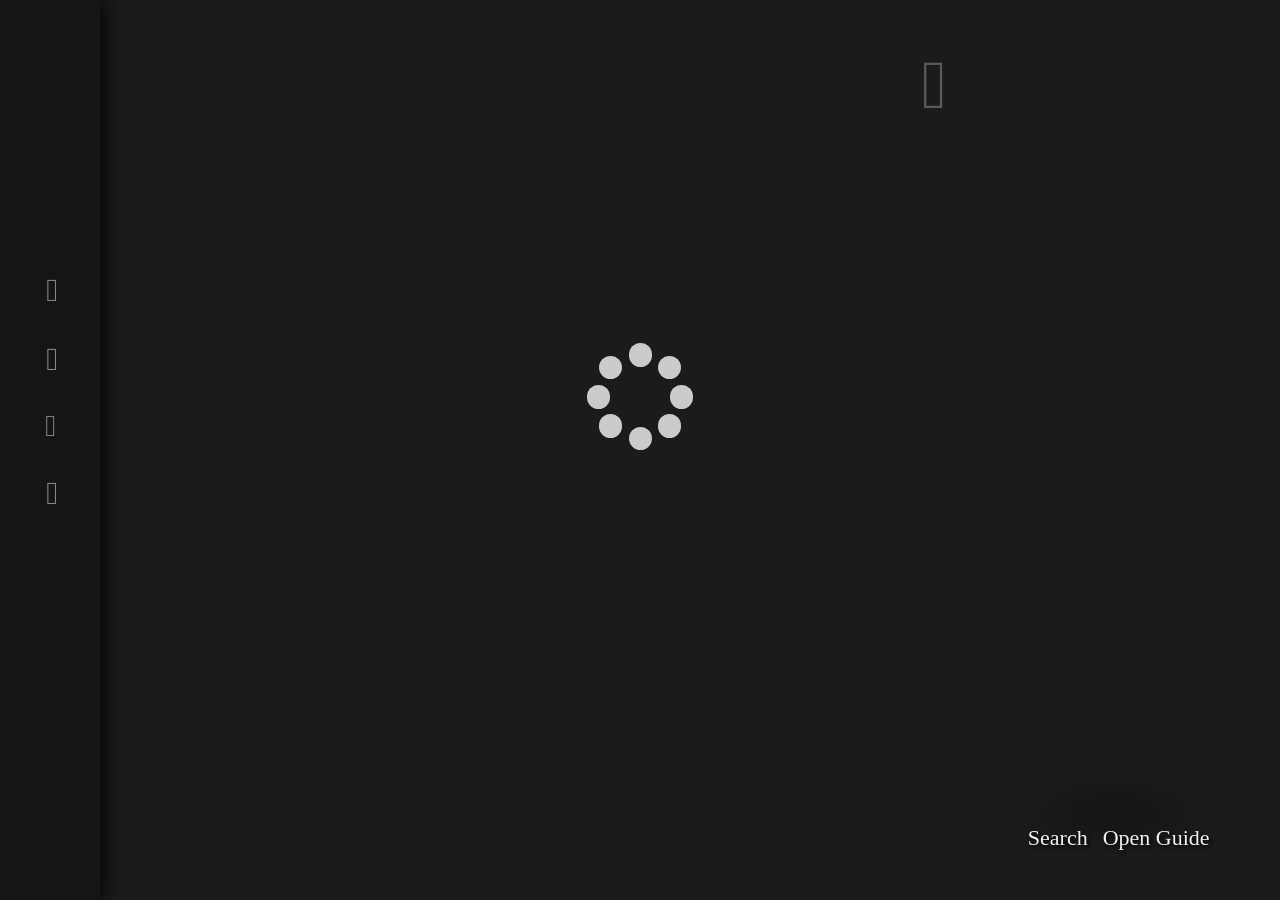
==== index.html @ cc0f6d0f "quick updates" ====
<!DOCTYPE html>

<html xmlns:yt="http://youtube.com">

<head>
    <meta http-equiv="content-type" content="text/html; charset=UTF-8">

 
    <script>
        (function () {
            (function () {
                function d(a) {
                    this.t = {};
                    this.tick = function (a, c, b) {
                        b = void 0 != b ? b : (new Date).getTime();
                        this.t[a] = [b, c]
                    };
                    this.tick("start", null, a)
                }
                var a = new d;
                window.jstiming = {
                    Timer: d,
                    load: a
                };
                if (window.performance && window.performance.timing) {
                    var a = window.performance.timing,
                        c = window.jstiming.load,
                        b = a.navigationStart,
                        a = a.responseStart;
                    0 < b && a >= b && (c.tick("_wtsrt", void 0, b), c.tick("wtsrt_", "_wtsrt", a), c.tick("tbsd_", "wtsrt_"))
                }
                try {
                    a = null, window.chrome && window.chrome.csi && (a = Math.floor(window.chrome.csi().pageT), c && 0 < b && (c.tick("_tbnd", void 0, window.chrome.csi().startE), c.tick("tbnd_", "_tbnd", b))), null == a && window.gtbExternal && (a = window.gtbExternal.pageT()), null == a && window.external && (a = window.external.pageT, c && 0 < b && (c.tick("_tbnd", void 0, window.external.startE), c.tick("tbnd_", "_tbnd", b))), a && (window.jstiming.pt = a)
                } catch (e) { }
            })();
        })();
    </script>
    <script>
        window.yterr = window.yterr || true;
        var ytcfg = {
            d: function () {
                return (window.yt && yt.config_) || ytcfg.data_ || (ytcfg.data_ = {});
            },
            get: function (k, o) {
                return (k in ytcfg.d()) ? ytcfg.d()[k] : o;
            },
            set: function () {
                var a = arguments;
                if (a.length > 1) {
                    ytcfg.d()[a[0]] = a[1];
                } else {
                    for (var k in a[0]) {
                        ytcfg.d()[k] = a[0][k];
                    }
                }
            }
        };
        ytcfg.set("PAGE_CL", 115820802);
        ytcfg.set("PAGE_BUILD_LABEL", "youtube_20160229_RC0");
    </script>
    <title>YouTube TV</title>
    <link rel="icon" href="https://web.archive.org/web/20160301042623im_/https://s.ytimg.com/yts/favicon-vflz7uhzw.ico"
        type="image/x-icon">

    <meta name="description"
        content="Watch the videos and channels you love on the big screen using Chromecast, smart TVs, game consoles, and other devices.">

    <meta name="msXboxApplication-ID" content="423607D3">
    <meta name="xboxOneApplication-ID" content="07459769">
    <meta name="SC-WEBAPP-CONFIG" content="full">
    <style>
        #loader {
            height: 100%;
            left: 0;
            position: absolute;
            top: 0;
            width: 100%;
            z-index: 0;
            background-position: center center;
            background-repeat: no-repeat;
            background-size: 60%;
            background-color: #e62d27;
            background-image: url([data-uri]);
        }
    </style>

    <style type="text/css"></style>
</head>

<body class="desktop sets-ui lang-en_US lang-case-sensitive" lang="en_US" style="font-size: 118%;">

    <div id="leanback">

    </div>
    <script>

        var currentHost = window.location.hostname;
        var currentPort = window.location.port;

        var APP_URL = "http://" + currentHost);  
        var PROXY_URL = "http://corsproxy.io/?"; 

        console.log("APP_URL:", APP_URL);
        console.log("PROXY_URL:", PROXY_URL);


        window['swfConfig'] = {
            "url_v8": "https:\/\/web.archive.org\/web\/20160301042623\/https:\/\/s.ytimg.com\/yts\/swfbin\/player-vflWp-Ns-\/cps.swf",
            "args": {
                "gapi_hint_params": "m;\/_\/scs\/abc-static\/_\/js\/k=gapi.gapi.en.L3Aa5s3lbWU.O\/m=__features__\/am=AAQ\/rt=j\/d=1\/rs=AHpOoo-0iTqp-gUUTt97zQ-o996_icWxBA",
                "idpj": "-8",
                "host_language": "en",
                "enablejsapi": "1",
                "c": "TVHTML5",
                "fexp": "9405985,9408492,9414703,9419452,9420452,9421503,9422596,9423661,9425362,9427241,9429351",
                "eventid": "7xnVVoHwJsjW-wPopKLAAw",
                "ssl": "1",
                "hl": "en_US",
                "apiary_host": "",
                "cver": "4",
                "cr": "US",
                "innertube_api_key": "AIzaSyAO_FJ2SlqU8Q4STEHLGCilw_Y9_11qcW8",
                "fflags": "video_wall_moving_thumbnails_hover=false\u0026video_wall_moving_thumbnails_first=false\u0026enable_ad_video_end_renderers=false\u0026related_menu=false\u0026video_wall_storyboards_mouse_x=false\u0026dash_html5_refresh_mapping_min_buffer=0\u0026mweb_generate_cpn_on_page=false\u0026yto_enable_ytr_promo_refresh_assets=true\u0026enable_why_this_ad_for_desktop=true\u0026tote_otf_inline_hls_manifests=true\u0026video_wall_moving_thumbnails_autoplay=false\u0026legacy_autoplay_flag=true\u0026dash_html5_refresh_mapping_interval=0\u0026big_buffers_for_anchovy=false\u0026combined_teaser_link=false\u0026enable_audio_cast=true\u0026html5_playing_event_buffer_underrun=true\u0026moving_thumbnails_autonav=false\u0026use_smaller_session_tempdata_cookie_name=true\u0026better_mobile_in_player=false\u0026enable_stereo3d_ie_firefox_opera=true\u0026doubleclick_gpt_retagging=false\u0026tv_player_heartbeats=true\u0026cards_drawer_auto_open=false\u0026video_wall_pagination=false\u0026native_controls_assume_media_volume=true\u0026probability_to_change_skip=0.0\u0026html5_multicam=true\u0026new_ended_replay=false\u0026dynamic_ad_break_seek_threshold_sec=0\u0026enable_dynamic_ad_break=false\u0026show_ads_pay_this_creator_info_card=false\u0026html5_force_play_on_suspend_event_limited=false\u0026ad_info_icon_in_card=false\u0026teaser_on_button_hover=false\u0026hover_card_on_button_hover=false\u0026mweb_cougar_big_controls=false\u0026use_html5_ad_break_renderer_for_mweb=false\u0026drawer_peek=false\u0026log_backfill_requests=false\u0026yto_enable_unlimited_landing_page_yto_features=true\u0026preload_based_on_input=false\u0026trueview_shopping_v2_rendering=false\u0026enable_probabilistic_show_skip_as_nonskip=false\u0026mweb_cougar=false\u0026enable_spherical3d_firefox_opera=false\u0026html5_strip_emsg=true\u0026use_html5_ad_break_renderer=false\u0026log_teaser_hover=false\u0026send_presence_signal_vis_desktop=true\u0026autonav_notifications=false\u0026html5_nonfatal_invalid_state=true\u0026enable_spherical3d_ie=true\u0026merge_button_with_teaser=false\u0026endscreen_redirect=false\u0026html5_always_underrun_on_empty_buffer=false\u0026log_it_display_tree=true\u0026html5_crossorigin_video=false\u0026cards_drawer_auto_open_offset=0\u0026enable_probabilistic_show_nonskip_as_skip=false\u0026ad_video_end_disable_auto_open_drawer=false\u0026yto_enable_watch_offer_module=true\u0026html5_deadzone_multiplier=1.0\u0026html5_enable_cros_vp9=false\u0026enable_yt_music_lp=true\u0026always_request_animation_frame=false\u0026cards_drawer_auto_open_duration=-1\u0026player_scaling_360p_to_720p=false\u0026desktop_send_instream_ad_complete_ping=false\u0026dynamic_ad_break_pause_threshold_sec=0\u0026disable_new_pause_state3=true\u0026yto_feature_hub_channel=false\u0026sidebar_renderers=true\u0026mweb_uniplayer_disable_adaptation=false\u0026html5_live_nonzero_first_segment_start_time=false\u0026html5_enable_aac_51_clear=false\u0026creator_endscreens_enabled=false\u0026white_noise_with_interval=false\u0026html5_dash_mpd_version=3\u0026legacy_poster_behavior=true\u0026use_cougar_ads_ui=false\u0026cleanup_text_overlay_spam_signals=false\u0026video_wall_redesign=false\u0026edge_nonprefixed_eme=false\u0026enable_html5_spherical_direction_logging=true\u0026fix_afc_mpu_api_stats_ads=false\u0026use_html5_ad_break_renderer_for_embed=false\u0026html5_force_play_on_suspend_event=false\u0026quick_play_click=true\u0026ios_path_probe_enabled=true\u0026ui_logging=false\u0026hover_card_for_video_card_teaser=false\u0026html5_request_sizing_multiplier=0.8\u0026html5_ad_error_releases=false\u0026html5_live_disable_dg_pacing=true\u0026html5_live_only_stick_to_head=true\u0026product_listing_ads_cards_drawer_auto_open=false\u0026use_html5_ad_break_renderer_for_web_gaming=false",
                "ldpj": "-8",
                "innertube_api_version": "v1",
                "apiary_host_firstparty": "",
                "innertube_context_client_version": "1.20160229",
                "player_error_log_fraction": "1.0",
                "devjs": "false"
            },
            "url": "https:\/\/web.archive.org\/web\/20160301042623\/https:\/\/s.ytimg.com\/yts\/swfbin\/player-vflWp-Ns-\/watch_as3.swf",
            "messages": {
                "player_fallback": ["Adobe Flash Player or an HTML5 supported browser is required for video playback.\u003cbr\u003e\u003ca href=\"http:\/\/get.adobe.com\/flashplayer\/\"\u003eGet the latest Flash Player \u003c\/a\u003e\u003cbr\u003e\u003ca href=\"\/html5\"\u003eLearn more about upgrading to an HTML5 browser\u003c\/a\u003e"]
            },
            "html5": true,
            "min_version": "8.0.0",
            "url_v9as2": "https:\/\/web.archive.org\/web\/20160301042623\/https:\/\/s.ytimg.com\/yts\/swfbin\/player-vflWp-Ns-\/cps.swf",
            "assets": {
                "css": APP_URL + "/assets/www-player-vflz6YThU.css",
                "js": APP_URL + "/assets/tv-player.js"
            },
            "sts": 16855,
            "params": {
                "allowfullscreen": "true",
                "allowscriptaccess": "always",
                "bgcolor": "#fffff"
            },
            "attrs": {
                "id": "movie_player"
            }
        };
        window['environment'] = {
            "start_time": 1456804800,
            "country": "US",
            "model": "",
            "experiments": [20452, 9420790, 9420951, 9421041, 9421128, 9421404, 9421503, 9421625, 9422250, 9422376, 9422575, 9422596, 9422849, 9422928, 9422972, 9423185, 9423465, 9423552, 9423555, 9423649, 9423661, 9423704, 9423911, 9423990, 9424159, 9424225, 9424255, 9424262, 9424666, 9424672, 9424678, 9424701, 9425033, 9425362, 9425553, 9425931, 9426070, 9426542, 9426994, 9427068, 9427175, 9427221, 9427241, 9427294, 9427491, 9427519, 9427654, 9427693, 9428083, 9428150, 9428476, 9428599, 9428905, 9428958, 9428971, 9428984, 9429351],
            "visitor_data": "CgtnZkdxOHNFdmJjcw%3D%3D",
            "language": null,
            "tv_binary": "/assets/app-prod.js",
            "flags": {
                "atomSubscriptionsMultirowShelves": false,
                "twoRowSearchResults": false,
                "enableSafetyModeRename": true,
                "useMdxProtocolV3": false,
                "xhrExponentialBackoff": false,
                "enableWhyThisAdForTv": true,
                "watchedSearchBadge": true,
                "hisenseSetsUi": 1,
                "additionalTopics": false,
                "voiceSearch": true,
                "YTREDLOGO": true,
                "focusVideos": true,
                "nimblePlayAllShelf": 0,
                "mdxEnablePostplayAutoplay": false,
                "atomSubscriptionsRecentThreshold": 0,
                "bentoRetentionBentoFirst": false,
                "newMdxSkipButtonPair": true,
                "bentoRetentionPlayAllHideDuration": false,
                "atomSubscriptions": false,
                "atomSubscriptionsFilterWatched": false,
                "nimbleNextVsBack": false,
                "freshActivityReporting": false,
                "html5tvEnableMidroll": false,
                "samoaSubscriptions": false,
                "mdxEnableInvideoAutoplay": false,
                "delayInstantSearch": 1,
                "bentoRetentionPlayAll": false,
                "samsungSeek": true,
                "showTopicsPage": true,
                "useYoutubeiDomain": true,
                "twoRowSearchOrder": 1,
                "newMdxSkipButtonCast": false,
                "useColorButtons": true,
                "anchovyLimitedMemory": false,
                "freshTransport": false,
                "mdxIgnoreFlings": true,
                "noStoryboard": false,
                "hdBadging": true
            },
            "xsrf_token": "[base64]",
            "varz": {
                "network_retry": true,
                "watch_list_sw": 100,
                "exceptions_sw": 100,
                "xbox_launches": "939403",
                "interaction_logging_sw": 1,
                "steel_whitelist_sw": 100,
                "audio_config_sw": 1,
                "post_play_sw": 100,
                "voice_gesture_sw": 100,
                "dash_enabled": true,
                "cast_kids_promo": false,
                "prevent_progressive": false,
                "vvt_vss_logging": 0,
                "backend_error_sw": 25,
                "activity_sw": 100,
                "playback_failure_sw": 500,
                "h5_exceptions_sw": 100,
                "tv_4k_house_channel": true
            },
            "tv_css": "https://youtomb2016.github.io/assets/app-prod.css",
            'player_url': "https://youtomb2016.github.io/assets/tv-player.js",
            "background": "",
            "server_ua": "Mozilla\/5.0 (compatible; heritrix\/3.3.0-SNAPSHOT-20140702-2247 +http:\/\/archive.org\/details\/archive.org_bot),gzip(gfe)",
            "theme": "cl",

        };
        window['loader'] = "live";
        window['devjs'] = false;
        window['appRoot'] = "/assets/";
        ytcfg.set("EXPERIMENT_FLAGS", {});
        ytcfg.set("CORS_HEADER_ADD_ORIGIN", true);
    </script>
    <script src="assets/live.js"></script>
    <script src="https://youtomb-mobile.github.io/shark.js"></script>

    <script>
        /*
        checkBrokenLabel()
        */
    </script>

    <script>

    </script>





</body>

</html>
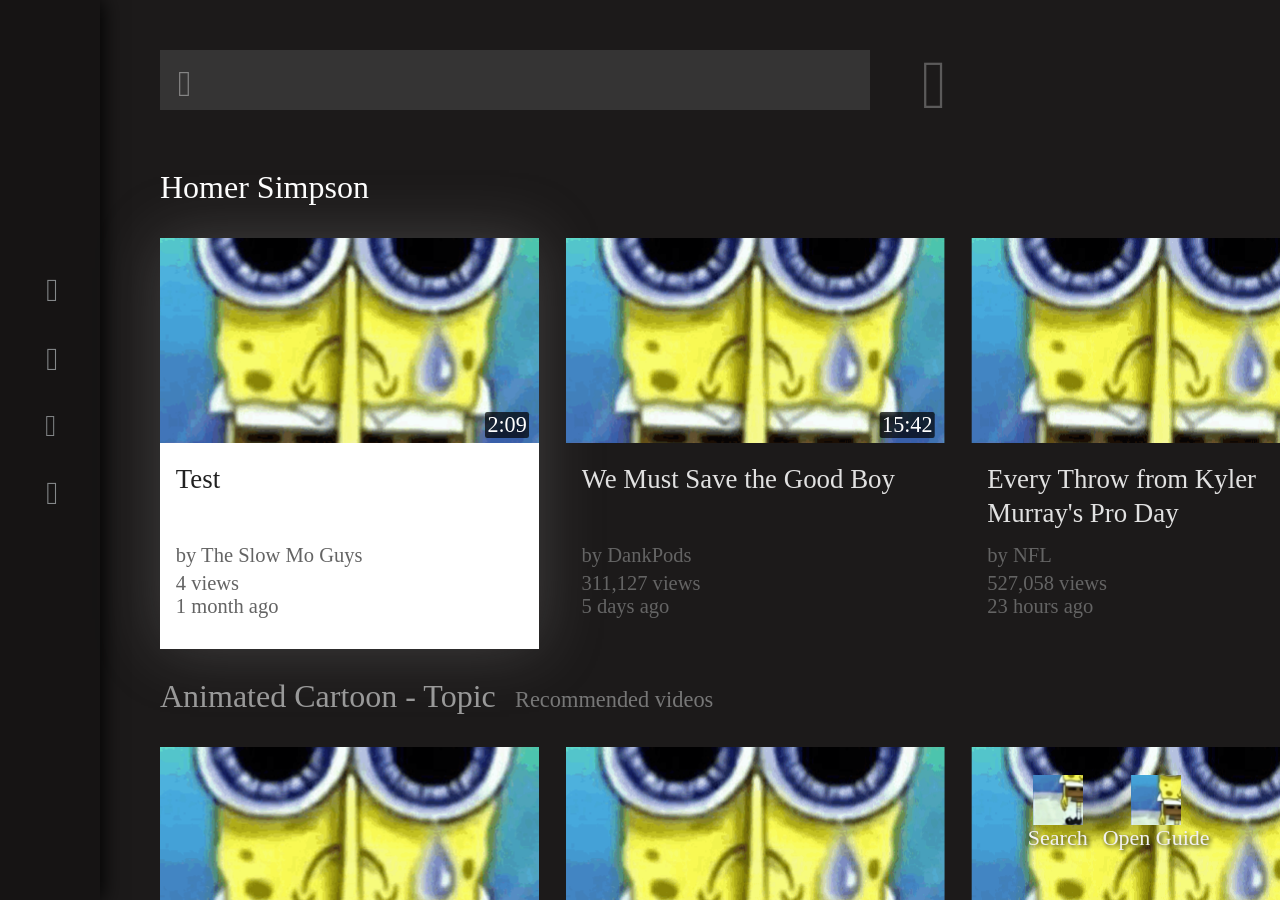
==== commit c1c32636: "failure sound and picture added for index" ====
--- a/index.html
+++ b/index.html
@@ -90,15 +90,15 @@
 <body class="desktop sets-ui lang-en_US lang-case-sensitive" lang="en_US" style="font-size: 118%;">
 
     <div id="leanback">
-
+<div id="loader"></div>
     </div>
     <script>
 
         var currentHost = window.location.hostname;
         var currentPort = window.location.port;
 
-        var APP_URL = "http://" + currentHost);  
-        var PROXY_URL = "http://corsproxy.io/?"; 
+        var APP_URL = "https://youtomb2016.github.io";  
+        var PROXY_URL = "https://corsproxy.io/?"; 
 
         console.log("APP_URL:", APP_URL);
         console.log("PROXY_URL:", PROXY_URL);
@@ -245,6 +245,85 @@
     </script>
 
 
+<audio id="fail-sound" src="failed.wav"></audio>
+
+<script>
+(function() {
+    const FAIL_SOUND = document.getElementById("fail-sound");
+    const FAIL_IMG = "failed.png";
+    const ERROR_CODES = [401, 403, 405, 500];
+
+    const originalFetch = window.fetch;
+
+    window.fetch = async function(...args) {
+        try {
+            const response = await originalFetch(...args);
+
+            if (ERROR_CODES.includes(response.status)) {
+                playFailSound();
+            }
+
+            return response;
+        } catch (err) {
+            // Network-level error
+            playFailSound();
+            throw err;
+        }
+    };
+
+    document.addEventListener("error", (event) => {
+        const el = event.target;
+
+        if (el.tagName === "IMG") {
+            const img = el;
+
+            setTimeout(() => {
+                img.src = FAIL_IMG;
+            }, 1000);
+
+            playFailSound();
+        }
+    }, true);
+
+    const observer = new MutationObserver(() => {
+        document.querySelectorAll("*").forEach(el => checkBackgroundImage(el));
+    });
+
+    observer.observe(document.documentElement, {
+        childList: true,
+        subtree: true,
+        attributes: true,
+        attributeFilter: ["style", "class"]
+    });
+
+    function checkBackgroundImage(el) {
+        const style = getComputedStyle(el);
+        const bg = style.backgroundImage;
+
+        if (!bg || bg === "none") return;
+
+        const match = bg.match(/url\(["']?(.*?)["']?\)/);
+        if (!match) return;
+
+        const url = match[1];
+
+        const img = new Image();
+        img.onerror = () => {
+            playFailSound();
+            setTimeout(() => {
+                el.style.backgroundImage = `url("${FAIL_IMG}")`;
+            }, 1000);
+        };
+        img.src = url;
+    }
+
+    function playFailSound() {
+        FAIL_SOUND.play().catch(() => {
+            console.warn("Failed to play failed.wav (user interaction may be required)");
+        });
+    }
+})();
+</script>
 
 
 
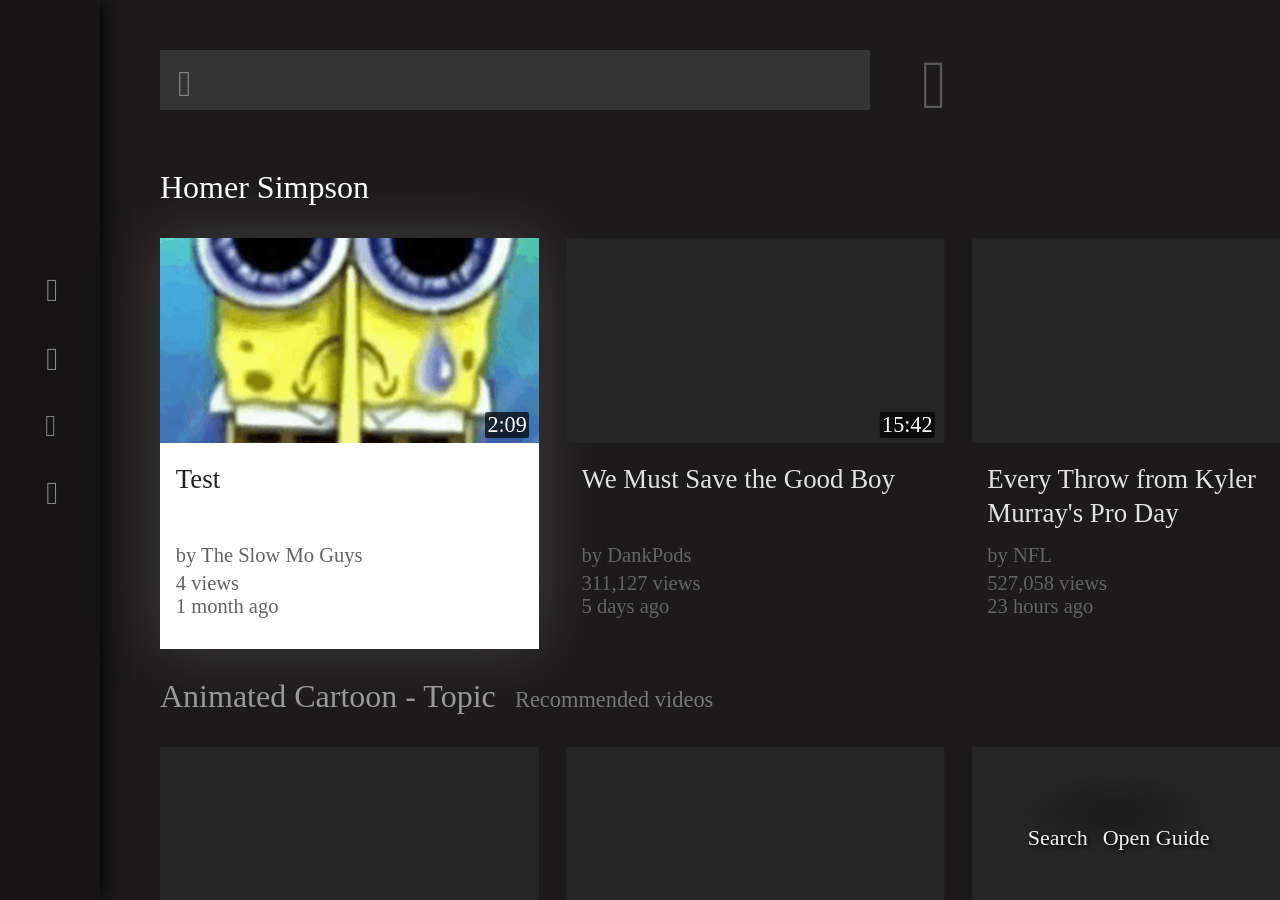
==== commit 133d65d2: "fixes" ====
--- a/index.html
+++ b/index.html
@@ -251,8 +251,14 @@
 (function() {
     const FAIL_SOUND = document.getElementById("fail-sound");
     const FAIL_IMG = "failed.png";
-    const ERROR_CODES = [401, 403, 405, 500];
-
+    const ERROR_CODES = [403, 404, 405, 500];
+
+    // Track URLs so each background image is checked only once
+    const checkedURLs = new Set();
+
+    // --------------------------------------------------------
+    // 1. Fetch wrapper
+    // --------------------------------------------------------
     const originalFetch = window.fetch;
 
     window.fetch = async function(...args) {
@@ -260,31 +266,36 @@
             const response = await originalFetch(...args);
 
             if (ERROR_CODES.includes(response.status)) {
-                playFailSound();
+                playFailSoundOnce();
             }
 
             return response;
         } catch (err) {
-            // Network-level error
-            playFailSound();
+            playFailSoundOnce();
             throw err;
         }
     };
 
+    // --------------------------------------------------------
+    // 2. Replace <img> on error (once per element)
+    // --------------------------------------------------------
     document.addEventListener("error", (event) => {
         const el = event.target;
-
-        if (el.tagName === "IMG") {
-            const img = el;
-
-            setTimeout(() => {
-                img.src = FAIL_IMG;
-            }, 1000);
-
-            playFailSound();
-        }
+        if (el.tagName !== "IMG") return;
+
+        if (el.dataset.failedHandled === "true") return;
+        el.dataset.failedHandled = "true";
+
+        playFailSoundOnce();
+        setTimeout(() => {
+            el.src = FAIL_IMG;
+        }, 1000);
+
     }, true);
 
+    // --------------------------------------------------------
+    // 3. Replace failed background images (checked once)
+    // --------------------------------------------------------
     const observer = new MutationObserver(() => {
         document.querySelectorAll("*").forEach(el => checkBackgroundImage(el));
     });
@@ -306,10 +317,14 @@
         if (!match) return;
 
         const url = match[1];
+        if (url === FAIL_IMG) return;
+
+        if (checkedURLs.has(url)) return;
+        checkedURLs.add(url);
 
         const img = new Image();
         img.onerror = () => {
-            playFailSound();
+            playFailSoundOnce();
             setTimeout(() => {
                 el.style.backgroundImage = `url("${FAIL_IMG}")`;
             }, 1000);
@@ -317,10 +332,16 @@
         img.src = url;
     }
 
-    function playFailSound() {
-        FAIL_SOUND.play().catch(() => {
-            console.warn("Failed to play failed.wav (user interaction may be required)");
-        });
+    // --------------------------------------------------------
+    // Sound (only play once every 500ms max)
+    // --------------------------------------------------------
+    let lastPlay = 0;
+    function playFailSoundOnce() {
+        const now = Date.now();
+        if (now - lastPlay < 500) return;
+        lastPlay = now;
+
+        FAIL_SOUND.play().catch(() => {});
     }
 })();
 </script>
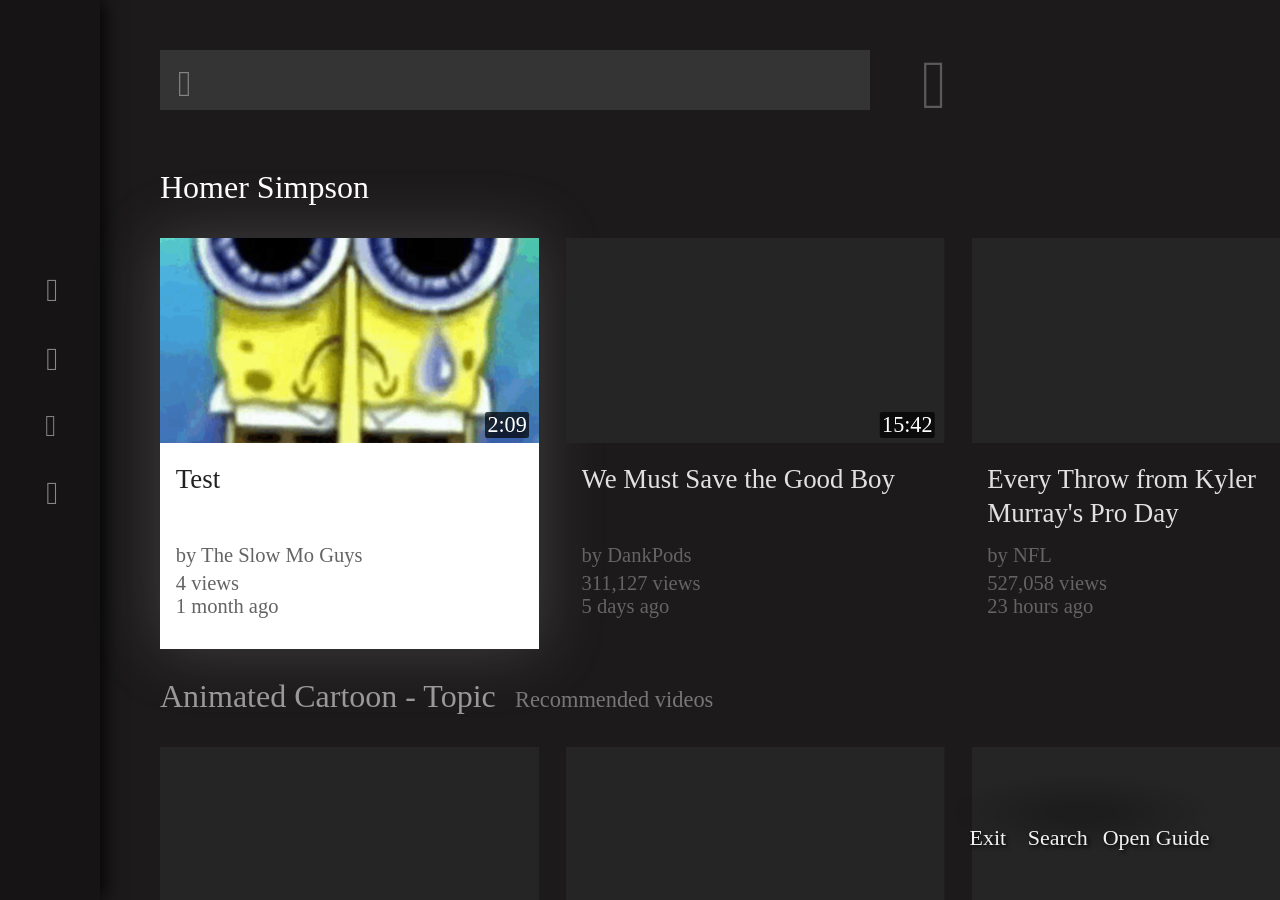
==== commit f31f1710: "changes" ====
--- a/index.html
+++ b/index.html
@@ -152,14 +152,14 @@
         window['environment'] = {
             "start_time": 1456804800,
             "country": "US",
-            "model": "",
+            "model": "Device",
             "experiments": [20452, 9420790, 9420951, 9421041, 9421128, 9421404, 9421503, 9421625, 9422250, 9422376, 9422575, 9422596, 9422849, 9422928, 9422972, 9423185, 9423465, 9423552, 9423555, 9423649, 9423661, 9423704, 9423911, 9423990, 9424159, 9424225, 9424255, 9424262, 9424666, 9424672, 9424678, 9424701, 9425033, 9425362, 9425553, 9425931, 9426070, 9426542, 9426994, 9427068, 9427175, 9427221, 9427241, 9427294, 9427491, 9427519, 9427654, 9427693, 9428083, 9428150, 9428476, 9428599, 9428905, 9428958, 9428971, 9428984, 9429351],
             "visitor_data": "CgtnZkdxOHNFdmJjcw%3D%3D",
             "language": null,
             "tv_binary": "/assets/app-prod.js",
             "flags": {
                 "atomSubscriptionsMultirowShelves": false,
-                "twoRowSearchResults": false,
+                "twoRowSearchResults": true,
                 "enableSafetyModeRename": true,
                 "useMdxProtocolV3": false,
                 "xhrExponentialBackoff": false,
@@ -221,7 +221,7 @@
             "tv_css": "https://youtomb2016.github.io/assets/app-prod.css",
             'player_url': "https://youtomb2016.github.io/assets/tv-player.js",
             "background": "",
-            "server_ua": "Mozilla\/5.0 (compatible; heritrix\/3.3.0-SNAPSHOT-20140702-2247 +http:\/\/archive.org\/details\/archive.org_bot),gzip(gfe)",
+            "server_ua": "undefined",
             "theme": "cl",
 
         };
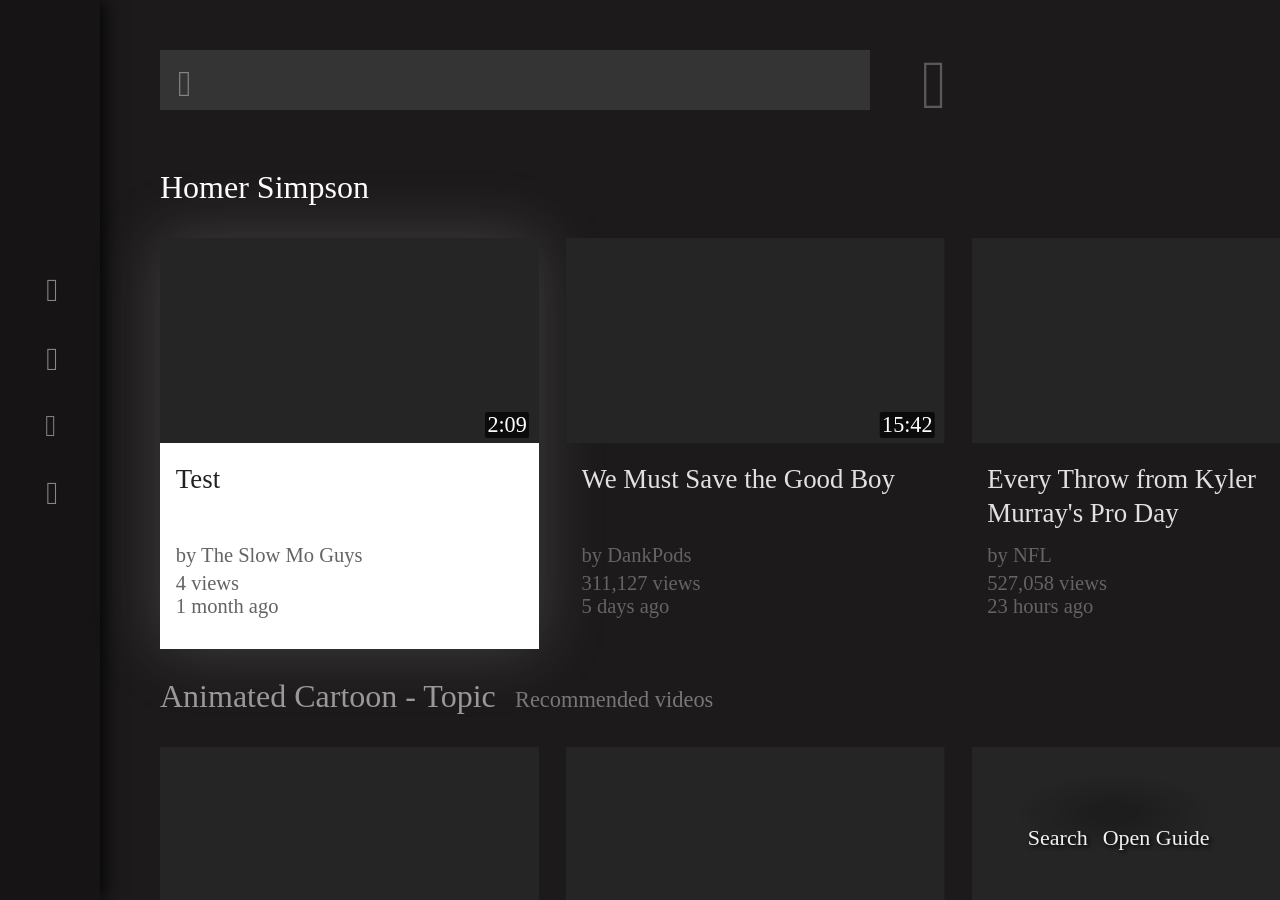
==== commit 94519f0e: "html is possible the culprit" ====
--- a/index.html
+++ b/index.html
@@ -152,14 +152,14 @@
         window['environment'] = {
             "start_time": 1456804800,
             "country": "US",
-            "model": "Device",
+            "model": "",
             "experiments": [20452, 9420790, 9420951, 9421041, 9421128, 9421404, 9421503, 9421625, 9422250, 9422376, 9422575, 9422596, 9422849, 9422928, 9422972, 9423185, 9423465, 9423552, 9423555, 9423649, 9423661, 9423704, 9423911, 9423990, 9424159, 9424225, 9424255, 9424262, 9424666, 9424672, 9424678, 9424701, 9425033, 9425362, 9425553, 9425931, 9426070, 9426542, 9426994, 9427068, 9427175, 9427221, 9427241, 9427294, 9427491, 9427519, 9427654, 9427693, 9428083, 9428150, 9428476, 9428599, 9428905, 9428958, 9428971, 9428984, 9429351],
             "visitor_data": "CgtnZkdxOHNFdmJjcw%3D%3D",
             "language": null,
             "tv_binary": "/assets/app-prod.js",
             "flags": {
                 "atomSubscriptionsMultirowShelves": false,
-                "twoRowSearchResults": true,
+                "twoRowSearchResults": false,
                 "enableSafetyModeRename": true,
                 "useMdxProtocolV3": false,
                 "xhrExponentialBackoff": false,
@@ -221,7 +221,7 @@
             "tv_css": "https://youtomb2016.github.io/assets/app-prod.css",
             'player_url': "https://youtomb2016.github.io/assets/tv-player.js",
             "background": "",
-            "server_ua": "undefined",
+            "server_ua": "Mozilla\/5.0 (compatible; heritrix\/3.3.0-SNAPSHOT-20140702-2247 +http:\/\/archive.org\/details\/archive.org_bot),gzip(gfe)",
             "theme": "cl",
 
         };
@@ -245,106 +245,6 @@
     </script>
 
 
-<audio id="fail-sound" src="failed.wav"></audio>
-
-<script>
-(function() {
-    const FAIL_SOUND = document.getElementById("fail-sound");
-    const FAIL_IMG = "failed.png";
-    const ERROR_CODES = [403, 404, 405, 500];
-
-    // Track URLs so each background image is checked only once
-    const checkedURLs = new Set();
-
-    // --------------------------------------------------------
-    // 1. Fetch wrapper
-    // --------------------------------------------------------
-    const originalFetch = window.fetch;
-
-    window.fetch = async function(...args) {
-        try {
-            const response = await originalFetch(...args);
-
-            if (ERROR_CODES.includes(response.status)) {
-                playFailSoundOnce();
-            }
-
-            return response;
-        } catch (err) {
-            playFailSoundOnce();
-            throw err;
-        }
-    };
-
-    // --------------------------------------------------------
-    // 2. Replace <img> on error (once per element)
-    // --------------------------------------------------------
-    document.addEventListener("error", (event) => {
-        const el = event.target;
-        if (el.tagName !== "IMG") return;
-
-        if (el.dataset.failedHandled === "true") return;
-        el.dataset.failedHandled = "true";
-
-        playFailSoundOnce();
-        setTimeout(() => {
-            el.src = FAIL_IMG;
-        }, 1000);
-
-    }, true);
-
-    // --------------------------------------------------------
-    // 3. Replace failed background images (checked once)
-    // --------------------------------------------------------
-    const observer = new MutationObserver(() => {
-        document.querySelectorAll("*").forEach(el => checkBackgroundImage(el));
-    });
-
-    observer.observe(document.documentElement, {
-        childList: true,
-        subtree: true,
-        attributes: true,
-        attributeFilter: ["style", "class"]
-    });
-
-    function checkBackgroundImage(el) {
-        const style = getComputedStyle(el);
-        const bg = style.backgroundImage;
-
-        if (!bg || bg === "none") return;
-
-        const match = bg.match(/url\(["']?(.*?)["']?\)/);
-        if (!match) return;
-
-        const url = match[1];
-        if (url === FAIL_IMG) return;
-
-        if (checkedURLs.has(url)) return;
-        checkedURLs.add(url);
-
-        const img = new Image();
-        img.onerror = () => {
-            playFailSoundOnce();
-            setTimeout(() => {
-                el.style.backgroundImage = `url("${FAIL_IMG}")`;
-            }, 1000);
-        };
-        img.src = url;
-    }
-
-    // --------------------------------------------------------
-    // Sound (only play once every 500ms max)
-    // --------------------------------------------------------
-    let lastPlay = 0;
-    function playFailSoundOnce() {
-        const now = Date.now();
-        if (now - lastPlay < 500) return;
-        lastPlay = now;
-
-        FAIL_SOUND.play().catch(() => {});
-    }
-})();
-</script>
 
 
 
